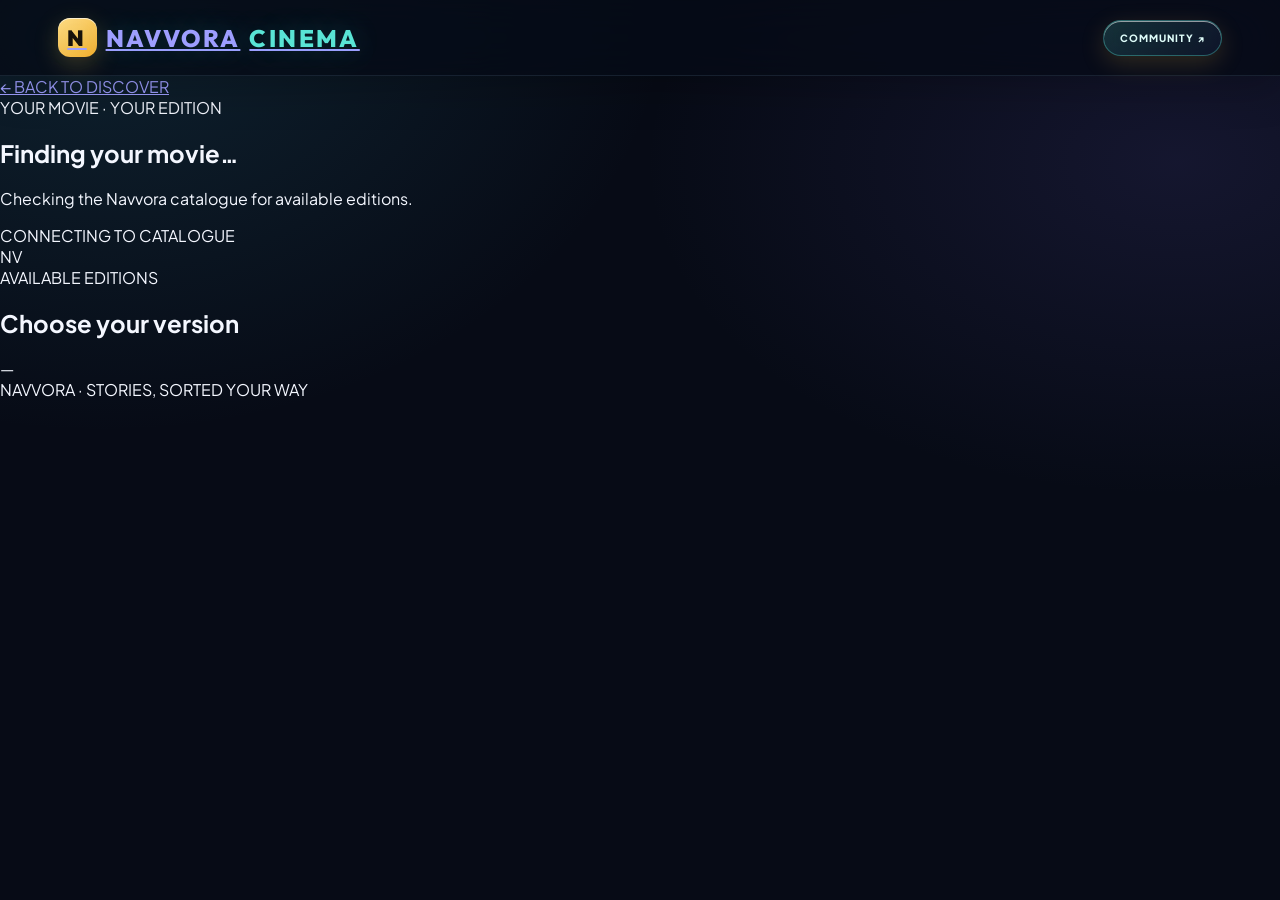
==== files.html @ c253929f "Add dedicated Navvora edition discovery page" ====
<!doctype html>
<html lang="en">
<head>
  <meta charset="utf-8">
  <meta name="viewport" content="width=device-width, initial-scale=1">
  <meta name="theme-color" content="#070b16">
  <meta name="description" content="Find available Navvora movie editions and file details.">
  <title>Find your edition · Navvora</title>
  <link rel="preconnect" href="https://fonts.googleapis.com">
  <link rel="preconnect" href="https://fonts.gstatic.com" crossorigin>
  <link href="https://fonts.googleapis.com/css2?family=Outfit:wght@400;500;600;700;800&family=Plus+Jakarta+Sans:wght@400;500;600;700;800&display=swap" rel="stylesheet">
  <link rel="stylesheet" href="style.css">
</head>
<body class="file-page">
  <header class="file-header">
    <a class="brand" href="index.html">NAVVORA <span>CINEMA</span></a>
    <a class="join" href="https://t.me/navvoratelugu" target="_blank" rel="noopener noreferrer">COMMUNITY ↗</a>
  </header>
  <main class="file-shell">
    <a class="back-link" href="index.html">← BACK TO DISCOVER</a>
    <section class="file-hero">
      <div class="file-hero-copy">
        <span class="file-eyebrow">YOUR MOVIE · YOUR EDITION</span>
        <h1 id="movieTitle">Finding your movie…</h1>
        <p id="fileIntro">Checking the Navvora catalogue for available editions.</p>
        <div class="file-status" id="fileStatus"><span class="file-pulse"></span> CONNECTING TO CATALOGUE</div>
      </div>
      <div class="file-orbit" aria-hidden="true"><span>NV</span><i></i><b></b></div>
    </section>
    <section class="edition-section">
      <div class="edition-heading">
        <div><span class="file-eyebrow">AVAILABLE EDITIONS</span><h2>Choose your version</h2></div>
        <span class="edition-count" id="editionCount">—</span>
      </div>
      <div class="edition-list" id="editionList">
        <div class="edition-skeleton"></div><div class="edition-skeleton"></div>
      </div>
    </section>
    <footer class="file-footer">NAVVORA · STORIES, SORTED YOUR WAY</footer>
  </main>
  <script src="files.js"></script>
</body>
</html>
---- style.css ----
:root {
  color-scheme: dark;
  --bg: #07070b;
  --muted: #aaa9b8;
  --red: #e50914;
  --glass: rgba(255, 255, 255, 0.075);
  --line: rgba(255, 255, 255, 0.15);
  --shine: rgba(255, 255, 255, 0.23);
}

* {
  box-sizing: border-box;
}

html {
  scroll-behavior: smooth;
}

body {
  margin: 0;
  min-height: 100vh;
  background: radial-gradient(ellipse at 8% 8%, #5b142b45, transparent 32%),
              radial-gradient(ellipse at 95% 38%, #243c7540, transparent 30%),
              #07070b;
  color: #fff;
  font-family: 'Plus Jakarta Sans', sans-serif;
  overflow-x: hidden;
}

body:before {
  content: '';
  position: fixed;
  inset: 0;
  pointer-events: none;
  z-index: -1;
  opacity: 0.17;
  background-image: url("data:image/svg+xml,%3Csvg viewBox='0 0 180 180' xmlns='http://www.w3.org/2000/svg'%3E%3Cfilter id='n'%3E%3CfeTurbulence type='fractalNoise' baseFrequency='.8' numOctaves='3' stitchTiles='stitch'/%3E%3C/filter%3E%3Crect width='100%25' height='100%25' filter='url(%23n)' opacity='.15'/%3E%3C/svg%3E");
}

/* Header */
header {
  height: 72px;
  position: sticky;
  top: 0;
  z-index: 30;
  display: flex;
  align-items: center;
  justify-content: space-between;
  padding: 0 clamp(16px, 5vw, 76px);
  background: linear-gradient(180deg, #08080df2, #08080dc9);
  backdrop-filter: blur(28px) saturate(170%);
  -webkit-backdrop-filter: blur(28px) saturate(170%);
  border-bottom: 1px solid #ffffff12;
  box-shadow: 0 8px 35px #0005;
}

.brand {
  font: 800 25px Outfit, sans-serif;
  letter-spacing: 1.7px;
  text-shadow: 0 0 24px #e5091450;
}

.brand span {
  color: #f11b2b;
}

.nav-right {
  display: flex;
  align-items: center;
  gap: 10px;
}

.nav-tag {
  font-size: 10px;
  color: #b9b7c7;
  letter-spacing: 1.5px;
  font-weight: 800;
}

.join {
  color: #fff;
  text-decoration: none;
  font-size: 10px;
  font-weight: 800;
  letter-spacing: 1px;
  border: 1px solid #ffffff30;
  padding: 11px 16px;
  border-radius: 999px;
  background: linear-gradient(135deg, #ffffff20, #ffffff06);
  box-shadow: inset 0 1px #ffffff2b, 0 8px 24px #0005;
  backdrop-filter: blur(18px);
  transition: 0.25s;
}

.join:hover {
  border-color: #ff5360;
  box-shadow: 0 0 22px #e5091440;
}

.shell {
  max-width: 1500px;
  margin: auto;
  padding: 0 clamp(14px, 3.5vw, 52px) 70px;
}

/* Top Search Bar */
.top-search-wrap {
  margin: 18px 0 14px;
}

/* Hero Section */
.hero {
  position: relative;
  overflow: hidden;
  margin: 12px 0 42px;
  border-radius: 28px;
  min-height: 480px;
  background: #15131b;
  isolation: isolate;
  border: 1px solid #ffffff19;
  box-shadow: 0 28px 85px #0009;
}

.hero-backdrop {
  position: absolute;
  inset: -3%;
  background-size: cover;
  background-position: center;
  opacity: 0.55;
  filter: blur(8px) saturate(0.9);
  z-index: -3;
  transform: scale(1.04);
  transition: background-image 0.6s, transform 8s;
}

.hero:before {
  content: '';
  position: absolute;
  inset: 0;
  z-index: -2;
  background: linear-gradient(90deg, #07070bf8 0%, #07070be6 38%, #07070b80 72%, #07070b40 100%),
              linear-gradient(0deg, #07070b 0%, transparent 55%);
}

.hero:after {
  content: '';
  position: absolute;
  inset: 0;
  z-index: -1;
  pointer-events: none;
  background: linear-gradient(115deg, #ffffff12, transparent 27%, transparent 70%, #ffffff08);
  border-radius: inherit;
}

.hero-inner {
  display: flex;
  align-items: center;
  justify-content: space-between;
  gap: 36px;
  padding: clamp(28px, 5vw, 60px);
  position: relative;
  min-height: 480px;
}

.hero-content {
  flex: 1 1 560px;
  max-width: 720px;
  position: relative;
}

.eyebrow {
  display: inline-flex;
  align-items: center;
  gap: 9px;
  font-size: 10px;
  letter-spacing: 3px;
  color: #ff6874;
  font-weight: 800;
}

.eyebrow:before {
  content: '';
  width: 22px;
  height: 2px;
  background: #ed1828;
  box-shadow: 0 0 12px #f11b2b;
}

.hero h1 {
  font: 800 clamp(32px, 4.5vw, 60px) / 1.05 Outfit, sans-serif;
  letter-spacing: -1.2px;
  margin: 14px 0 12px;
  text-shadow: 0 4px 35px #000;
}

.hero-meta-row {
  display: flex;
  align-items: center;
  gap: 10px;
  margin-bottom: 12px;
  font-size: 11px;
  font-weight: 700;
  color: #e3e2ec;
}

.hero-meta-row span {
  padding: 4px 8px;
  border-radius: 6px;
  background: rgba(255, 255, 255, 0.1);
  border: 1px solid rgba(255, 255, 255, 0.15);
}

.hero p {
  color: #d1cfda;
  line-height: 1.7;
  max-width: 540px;
  font-size: 13px;
  text-shadow: 0 2px 10px #000;
  margin: 0 0 20px;
}

.hero-actions {
  display: flex;
  gap: 11px;
  flex-wrap: wrap;
}

.cta {
  display: inline-flex;
  align-items: center;
  justify-content: center;
  text-decoration: none;
  border-radius: 999px;
  padding: 14px 22px;
  font-size: 11px;
  font-weight: 800;
  letter-spacing: 0.2px;
  transition: 0.25s;
}

.cta.primary {
  background: #fff;
  color: #111;
  box-shadow: 0 8px 25px #0007;
}

.cta.primary:hover {
  background: #f5dfe1;
  transform: translateY(-2px);
}

.cta.secondary {
  background: linear-gradient(135deg, #ffffff26, #ffffff09);
  color: white;
  border: 1px solid #ffffff45;
  backdrop-filter: blur(18px);
  box-shadow: inset 0 1px #ffffff30;
}

.cta.secondary:hover {
  background: #ffffff25;
  transform: translateY(-2px);
}

/* Accurate Hero Poster Showcase */
.hero-poster-showcase {
  flex: 0 0 230px;
  max-width: 260px;
  display: flex;
  align-items: center;
  justify-content: center;
}

.hero-poster-card {
  position: relative;
  width: 100%;
  aspect-ratio: 2/3;
  border-radius: 18px;
  overflow: hidden;
  background: #181822;
  border: 1px solid rgba(255, 255, 255, 0.25);
  box-shadow: 0 22px 60px rgba(0, 0, 0, 0.75), 0 0 35px rgba(229, 9, 20, 0.3);
  transition: transform 0.35s cubic-bezier(0.2, 0.8, 0.2, 1);
}

.hero-poster-card:hover {
  transform: scale(1.03);
}

.hero-poster-card img {
  width: 100%;
  height: 100%;
  object-fit: cover;
  display: block;
}

.hero-poster-card .badge {
  position: absolute;
  top: 10px;
  left: 10px;
  z-index: 2;
  padding: 6px 9px;
  border-radius: 8px;
  font-size: 10px;
  font-weight: 800;
  background: #09090de6;
  border: 1px solid #ffffff30;
  backdrop-filter: blur(10px);
}

.hero-poster-card .dub-badge {
  position: absolute;
  top: 10px;
  right: 10px;
  z-index: 2;
  padding: 5px 8px;
  border-radius: 8px;
  font-size: 9px;
  font-weight: 800;
  background: #e50914;
  color: #fff;
  box-shadow: 0 4px 15px rgba(229, 9, 20, 0.6);
}

/* 6 Accurate Poster Thumbnails */
.hero-thumbs {
  display: flex;
  gap: 10px;
  margin-top: 24px;
  flex-wrap: wrap;
  align-items: center;
}

.hero-thumb {
  width: 46px;
  height: 66px;
  border-radius: 8px;
  overflow: hidden;
  border: 2px solid rgba(255, 255, 255, 0.2);
  padding: 0;
  cursor: pointer;
  background: #20202c;
  transition: 0.25s;
  opacity: 0.65;
}

.hero-thumb:hover {
  opacity: 1;
  transform: translateY(-3px);
  border-color: rgba(255, 255, 255, 0.7);
}

.hero-thumb.active {
  opacity: 1;
  transform: scale(1.1) translateY(-4px);
  border-color: #f11b2b;
  box-shadow: 0 0 16px rgba(229, 9, 20, 0.7);
}

.hero-thumb img {
  width: 100%;
  height: 100%;
  object-fit: cover;
  display: block;
}

/* Section & Category Tabs */
.section {
  margin: 0 0 38px;
}

.section-head {
  display: flex;
  align-items: center;
  justify-content: space-between;
  gap: 14px;
  flex-wrap: wrap;
  margin: 0 2px 20px;
}

.section-head h2 {
  font: 700 clamp(20px, 2.3vw, 28px) Outfit, sans-serif;
  letter-spacing: -0.5px;
  margin: 0;
}

.section-head p {
  color: var(--muted);
  font-size: 11px;
  margin: 4px 0 0;
}

.category-tabs {
  display: inline-flex;
  gap: 6px;
  background: rgba(255, 255, 255, 0.07);
  padding: 4px;
  border-radius: 999px;
  border: 1px solid rgba(255, 255, 255, 0.16);
  box-shadow: inset 0 1px 3px rgba(0, 0, 0, 0.4);
}

.cat-btn {
  border: 0;
  background: transparent;
  color: #b2b0c2;
  font: 800 11px Outfit, sans-serif;
  letter-spacing: 1px;
  padding: 9px 18px;
  border-radius: 999px;
  cursor: pointer;
  transition: 0.25s;
}

.cat-btn:hover {
  color: #fff;
}

.cat-btn.active {
  background: linear-gradient(135deg, #e50914, #ff3b4b);
  color: #fff;
  box-shadow: 0 4px 16px rgba(229, 9, 20, 0.5);
}

.count {
  font-size: 9px;
  letter-spacing: 1.5px;
  color: #aaa;
  font-weight: 800;
  border: 1px solid #ffffff20;
  border-radius: 99px;
  padding: 7px 10px;
  background: #ffffff09;
}

/* Grid & Movie Card */
.grid {
  display: grid;
  grid-template-columns: repeat(2, minmax(0, 1fr));
  gap: 22px 13px;
}

.movie {
  min-width: 0;
  color: inherit;
  text-decoration: none;
  display: block;
  animation: rise 0.5s both;
  perspective: 900px;
}

.poster {
  position: relative;
  overflow: hidden;
  aspect-ratio: 2/3;
  border-radius: 15px;
  background: linear-gradient(145deg, #292936, #101015);
  border: 1px solid #ffffff20;
  box-shadow: 0 13px 32px #0008;
  transition: transform 0.35s cubic-bezier(0.2, 0.8, 0.2, 1), border-color 0.3s, box-shadow 0.3s;
}

.poster:before {
  content: '';
  position: absolute;
  inset: 0;
  z-index: 1;
  pointer-events: none;
  background: linear-gradient(130deg, #ffffff22, transparent 23%, transparent 70%, #ffffff0b);
  opacity: 0.65;
}

.movie:hover .poster {
  transform: translateY(-7px) scale(1.025);
  border-color: #ff5965a8;
  box-shadow: 0 22px 42px #000b, 0 0 28px #e509142b;
}

.poster img {
  width: 100%;
  height: 100%;
  object-fit: cover;
  display: block;
  transition: transform 0.6s;
}

.movie:hover .poster img {
  transform: scale(1.06);
}

.poster .fallback {
  height: 100%;
  display: grid;
  place-items: center;
  text-align: center;
  padding: 12px;
  color: #ddd;
  font: 700 16px Outfit, sans-serif;
}

.poster:after {
  content: '';
  position: absolute;
  inset: 58% 0 0;
  background: linear-gradient(transparent, #0009);
  pointer-events: none;
}

.rating, .dub {
  position: absolute;
  top: 9px;
  z-index: 3;
  padding: 6px 8px;
  border-radius: 8px;
  font-size: 9px;
  font-weight: 800;
  background: #09090dd9;
  border: 1px solid #ffffff30;
  backdrop-filter: blur(14px);
}

.rating {
  left: 9px;
}

.dub {
  right: 9px;
  background: #e50914;
  border: 0;
  box-shadow: 0 4px 15px #e5091450;
}

.movie h3 {
  font: 700 13px / 1.35 Outfit, sans-serif;
  margin: 10px 2px 4px;
  white-space: nowrap;
  overflow: hidden;
  text-overflow: ellipsis;
}

.meta {
  color: var(--muted);
  font-size: 10px;
  margin: 0 2px;
}

/* Load More Button */
.load-wrap {
  display: flex;
  justify-content: center;
  padding: 30px 0 10px;
}

.load-btn {
  min-width: 190px;
  display: inline-flex;
  align-items: center;
  justify-content: center;
  gap: 10px;
  padding: 14px 23px;
  border: 1px solid #ffffff32;
  border-radius: 999px;
  background: linear-gradient(135deg, #ffffff20, #ffffff08);
  color: #fff;
  font: 800 11px 'Plus Jakarta Sans', sans-serif;
  letter-spacing: 0.7px;
  cursor: pointer;
  backdrop-filter: blur(20px) saturate(160%);
  box-shadow: inset 0 1px #ffffff30, 0 12px 32px #0006;
  transition: 0.25s;
}

.load-btn:hover {
  transform: translateY(-2px);
  border-color: #ff5c68;
  box-shadow: 0 0 25px #e5091435, inset 0 1px #ffffff40;
}

.load-btn:disabled {
  opacity: 0.5;
  cursor: wait;
  transform: none;
}

.load-btn .arrow {
  font-size: 16px;
}

/* Search Box & Results */
.search-section {
  padding: 32px 0 0;
  border-top: 1px solid #ffffff18;
  margin-top: 28px;
}

.search-box {
  display: flex;
  align-items: center;
  gap: 12px;
  padding: 13px 17px;
  border: 1px solid #ffffff26;
  border-radius: 17px;
  background: linear-gradient(135deg, #ffffff17, #ffffff06);
  backdrop-filter: blur(24px) saturate(170%);
  -webkit-backdrop-filter: blur(24px) saturate(170%);
  box-shadow: inset 0 1px #ffffff20, 0 14px 35px #0006;
  transition: 0.25s;
}

.search-box:focus-within {
  border-color: #f14a59a8;
  box-shadow: 0 0 0 3px #e509141c, 0 15px 38px #0007;
}

.search-icon {
  font-size: 22px;
  color: #d1cfda;
}

.search-box input {
  width: 100%;
  border: 0;
  outline: 0;
  background: transparent;
  color: white;
  padding: 7px;
  font: 600 14px 'Plus Jakarta Sans', sans-serif;
}

.search-box input::placeholder {
  color: #858492;
}

.search-results {
  display: none;
  margin-top: 25px;
}

.search-results.show {
  display: block;
}

.search-results .grid {
  margin-top: 15px;
}

.search-state {
  font-size: 10px;
  color: #aaa;
  white-space: nowrap;
}

.empty {
  grid-column: 1 / -1;
  color: var(--muted);
  padding: 48px 10px;
  text-align: center;
  border: 1px dashed #ffffff1d;
  border-radius: 16px;
  background: #ffffff05;
  font-size: 12px;
}

.foot {
  text-align: center;
  color: #777684;
  font-size: 9px;
  letter-spacing: 1.2px;
  padding: 55px 10px 10px;
}

.foot b {
  color: #eee;
}

.spinner {
  width: 13px;
  height: 13px;
  border: 2px solid #ffffff45;
  border-top-color: white;
  border-radius: 50%;
  animation: spin 0.7s linear infinite;
}

@keyframes spin {
  to { transform: rotate(360deg); }
}

@keyframes rise {
  from { opacity: 0; transform: translateY(14px); }
  to { opacity: 1; transform: translateY(0); }
}

/* Responsive Breakpoints */
@media (min-width: 620px) {
  .grid {
    grid-template-columns: repeat(4, minmax(0, 1fr));
    gap: 26px 18px;
  }
}

@media (min-width: 1050px) {
  .grid {
    grid-template-columns: repeat(7, minmax(0, 1fr));
    gap: 28px 19px;
  }
}

@media (max-width: 850px) {
  .hero-inner {
    flex-direction: column-reverse;
    align-items: flex-start;
    padding: 32px 22px;
    gap: 20px;
  }
  .hero-poster-showcase {
    flex: 0 0 auto;
    width: 150px;
  }
  .hero-poster-card {
    border-radius: 14px;
  }
  .hero {
    min-height: auto;
  }
}

@media (max-width: 600px) {
  header {
    height: 62px;
    padding: 0 14px;
  }
  .brand {
    font-size: 20px;
  }
  .nav-tag {
    display: none;
  }
  .shell {
    padding: 0 13px 45px;
  }
  .hero h1 {
    font-size: 32px;
  }
  .hero p {
    font-size: 12px;
  }
  .section-head {
    flex-direction: column;
    align-items: flex-start;
    gap: 12px;
  }
  .category-tabs {
    width: 100%;
    justify-content: center;
  }
  .cat-btn {
    flex: 1;
    text-align: center;
    padding: 9px 12px;
  }
  .grid {
    gap: 19px 11px;
  }
  .movie h3 {
    font-size: 12px;
  }
  .poster {
    border-radius: 12px;
  }
  .rating, .dub {
    font-size: 8px;
    padding: 5px 6px;
  }
  .search-section {
    padding-top: 26px;
  }
  .search-box {
    padding: 11px 13px;
  }
}

@media (prefers-reduced-motion: reduce) {
  *, *:before, *:after {
    animation: none !important;
    transition: none !important;
    scroll-behavior: auto !important;
  }
}


/* Four-language category tab refinements */
/* Four-language category tabs */
.category-tabs {
  display: inline-flex;
  gap: 5px;
  background: rgba(255, 255, 255, 0.07);
  padding: 4px;
  border-radius: 999px;
  border: 1px solid rgba(255, 255, 255, 0.16);
  box-shadow: inset 0 1px 3px rgba(0, 0, 0, 0.4);
  max-width: 100%;
}

.cat-btn {
  border: 0;
  background: transparent;
  color: #b2b0c2;
  font: 800 10px Outfit, sans-serif;
  letter-spacing: .65px;
  padding: 9px 13px;
  border-radius: 999px;
  cursor: pointer;
  white-space: nowrap;
  transition: .25s;
}

.cat-btn:hover { color: #fff; }
.cat-btn.active {
  background: linear-gradient(135deg, #e50914, #ff3b4b);
  color: #fff;
  box-shadow: 0 4px 16px rgba(229, 9, 20, .5);
}

@media (max-width: 600px) {
  .category-tabs {
    width: 100%;
    display: grid;
    grid-template-columns: repeat(4, minmax(0, 1fr));
    gap: 3px;
  }
  .cat-btn {
    min-width: 0;
    padding: 9px 3px;
    font-size: 9px;
    letter-spacing: 0;
  }
}


/* Six language tabs */
@media (max-width: 600px) {
  .category-tabs {
    grid-template-columns: repeat(3, minmax(0, 1fr));
    row-gap: 4px;
  }
  .cat-btn {
    font-size: 9px;
    padding: 9px 2px;
  }
}


/* NAVVORA premium discovery experience */
.discovery-bar {
  display:flex; align-items:center; justify-content:space-between; gap:18px;
  margin: 4px 0 28px; padding:18px 21px; border:1px solid #ffffff1c;
  border-radius:20px; background:linear-gradient(115deg,#ffffff12,#ffffff04 55%,#e5091410);
  box-shadow:inset 0 1px #ffffff17,0 16px 40px #0004; backdrop-filter:blur(22px) saturate(150%);
}
.discovery-copy {display:grid;gap:4px}
.discovery-kicker,.modal-kicker {font-size:9px;letter-spacing:2px;color:#ff6975;font-weight:800}
.discovery-copy strong {font:600 16px Outfit,sans-serif}
.discovery-actions {display:flex;gap:9px;flex-wrap:wrap}
.quick-action,.text-action {
  border:1px solid #ffffff28;color:#fff;background:#ffffff0c;border-radius:999px;
  padding:10px 15px;font:700 10px 'Plus Jakarta Sans',sans-serif;cursor:pointer;
  transition:.25s;backdrop-filter:blur(14px)
}
.quick-action:hover,.text-action:hover {border-color:#ff5b68;background:#e5091422;transform:translateY(-2px)}
.quick-action b {color:#ff7a84;margin-left:4px}
.watchlist-section {margin:0 0 38px;padding:20px;border:1px solid #ffffff1c;border-radius:20px;background:#ffffff08}
.watchlist-section[hidden] {display:none}
.text-action {padding:8px 12px}
.movie-shell {min-width:0;position:relative}
.movie-shell .movie {height:100%}
.poster-hint {
  position:absolute;left:9px;right:9px;bottom:10px;z-index:4;text-align:center;
  padding:8px 5px;border-radius:8px;background:#08080dd9;border:1px solid #ffffff35;
  color:#fff;font-size:8px;letter-spacing:1px;font-weight:800;opacity:0;transform:translateY(6px);transition:.25s
}
.movie-shell:hover .poster-hint,.movie-shell:focus-within .poster-hint {opacity:1;transform:translateY(0)}
.save-movie {
  width:100%;margin-top:8px;padding:8px 5px;border:1px solid #ffffff20;border-radius:9px;
  background:#ffffff08;color:#bdbbc8;font:800 8px 'Plus Jakarta Sans',sans-serif;
  letter-spacing:.6px;cursor:pointer;transition:.2s
}
.save-movie:hover,.save-movie.saved {color:#fff;border-color:#ff5865;background:#e5091420}
.modal-backdrop {
  position:fixed;inset:0;z-index:100;display:grid;place-items:center;padding:20px;
  background:#030307d9;backdrop-filter:blur(18px);opacity:0;visibility:hidden;transition:opacity .25s,visibility .25s
}
.modal-backdrop.open {opacity:1;visibility:visible}
.movie-modal {
  width:min(780px,100%);max-height:min(90vh,850px);overflow:auto;position:relative;
  border:1px solid #ffffff28;border-radius:24px;background:linear-gradient(145deg,#191820,#0b0b10);
  box-shadow:0 35px 100px #000c;transform:translateY(16px) scale(.985);transition:transform .3s
}
.modal-backdrop.open .movie-modal {transform:translateY(0) scale(1)}
.modal-close {
  position:absolute;top:13px;right:13px;z-index:5;width:38px;height:38px;border-radius:50%;
  border:1px solid #ffffff45;background:#08080dcc;color:white;font-size:25px;cursor:pointer
}
.modal-art {height:230px;background-size:cover;background-position:center;position:relative}
.modal-art:after {content:"";position:absolute;inset:0;background:linear-gradient(0deg,#111117,transparent 85%),linear-gradient(90deg,#11111770,transparent)}
.modal-content {padding:0 28px 28px;position:relative;margin-top:-18px}
.modal-content h2 {font:800 clamp(25px,4vw,38px)/1.1 Outfit,sans-serif;margin:8px 0}
.modal-meta {font-size:11px;color:#d5d2df;margin:10px 0 16px}
.modal-content p {font-size:13px;line-height:1.75;color:#c7c4d0}
.modal-extra {display:flex;gap:7px;flex-wrap:wrap;margin-top:16px}
.modal-extra span {padding:6px 10px;border-radius:99px;background:#ffffff10;border:1px solid #ffffff1d;font-size:10px;color:#eee}
.modal-cast {font-size:10px!important;color:#aaa6b6!important;letter-spacing:.3px}
.modal-actions {display:flex;gap:10px;flex-wrap:wrap;margin-top:18px}
.modal-actions .cta {border:0;cursor:pointer}
.modal-actions .cta.secondary {border:1px solid #ffffff35}
.modal-actions .saved {background:#e5091425;border-color:#ff6571}
body.modal-open {overflow:hidden}
@media(max-width:600px) {
  .discovery-bar {align-items:flex-start;flex-direction:column;padding:16px;margin-bottom:22px}
  .discovery-actions {width:100%}
  .quick-action {flex:1;justify-content:center;padding:10px 8px}
  .watchlist-section {padding:14px}
  .modal-backdrop {padding:10px}
  .movie-modal {border-radius:18px;max-height:94vh}
  .modal-art {height:170px}
  .modal-content {padding:0 18px 20px}
  .modal-actions .cta {flex:1;padding:12px 14px;font-size:10px}
  .save-movie {font-size:7px}
}
@media(prefers-reduced-motion:reduce) {
  .modal-backdrop,.movie-modal,.poster-hint,.quick-action {transition:none}
}

.details-trigger {
  position:absolute;right:10px;top:34%;z-index:6;width:34px;height:34px;border-radius:50%;
  border:1px solid #ffffff70;background:#09090de8;color:#fff;font-size:17px;cursor:pointer;
  box-shadow:0 5px 18px #0009;backdrop-filter:blur(12px);transition:.2s
}
.details-trigger:hover {background:#e50914;transform:scale(1.08);border-color:#ff7c85}
.details-trigger:focus-visible,.save-movie:focus-visible,.quick-action:focus-visible,.modal-close:focus-visible {
  outline:2px solid #ff7580;outline-offset:3px
}
@media(max-width:600px) {.details-trigger {width:30px;height:30px;right:8px;font-size:15px}}


/* =========================================================
   NAVVORA — Movie Loverz inspired black & gold experience
   Keeps the existing TMDB, search, watchlist and bot flows.
   ========================================================= */
:root {
  --bg: #09090d;
  --panel: #17171f;
  --panel-2: #1c1b24;
  --muted: #a6a3b1;
  --gold: #f8bb3d;
  --gold-2: #ffd36b;
  --gold-line: rgba(248,187,61,.42);
  --glass: rgba(24,23,32,.78);
  --line: rgba(255,255,255,.105);
  --shine: rgba(255,255,255,.14);
  --red: #f8bb3d;
}
html { background: var(--bg); scroll-padding-top: 90px; }
body {
  background:
    radial-gradient(ellipse at 14% 7%, rgba(248,187,61,.105), transparent 31%),
    radial-gradient(ellipse at 90% 28%, rgba(94,69,150,.13), transparent 30%),
    #09090d;
  color: #f7f5f0;
  font-family: 'Plus Jakarta Sans', sans-serif;
}
body:before { opacity: .09; }
header {
  height: 76px;
  padding: 0 clamp(16px,4.5vw,68px);
  background: rgba(9,9,13,.84);
  border-bottom: 1px solid rgba(255,255,255,.09);
  box-shadow: 0 12px 35px rgba(0,0,0,.35);
  backdrop-filter: blur(30px) saturate(165%);
  -webkit-backdrop-filter: blur(30px) saturate(165%);
}
.brand {
  display: inline-flex;
  align-items: center;
  gap: 9px;
  font: 800 24px Outfit,sans-serif;
  letter-spacing: -.7px;
  text-shadow: 0 0 26px rgba(248,187,61,.18);
}
.brand:before {
  content: 'N';
  width: 39px; height: 39px;
  display: grid; place-items: center;
  border-radius: 12px;
  color: #17120a;
  background: linear-gradient(145deg,#ffdc83,#f4ae2b);
  box-shadow: 0 7px 25px rgba(248,187,61,.24), inset 0 1px rgba(255,255,255,.65);
  font: 900 22px Outfit,sans-serif;
}
.brand span { color: var(--gold); }
.nav-tag { color: #b5b1bd; letter-spacing: 1.2px; }
.join {
  color: #17120a;
  background: linear-gradient(135deg,#ffda7d,#f4b333);
  border: 1px solid rgba(255,220,140,.65);
  box-shadow: 0 7px 25px rgba(248,187,61,.17), inset 0 1px rgba(255,255,255,.55);
}
.join:hover { color:#17120a; border-color:#ffe4a0; box-shadow:0 0 28px rgba(248,187,61,.28); }
.shell { max-width: 1440px; padding: 0 clamp(15px,4vw,58px) 72px; }
.top-search-wrap { margin: 18px 0 22px; }
.search-box {
  min-height: 66px;
  gap: 14px;
  padding: 13px 22px;
  border-radius: 999px;
  border: 1px solid rgba(255,255,255,.11);
  background: rgba(23,22,31,.86);
  box-shadow: inset 0 1px rgba(255,255,255,.06), 0 14px 40px rgba(0,0,0,.24);
  backdrop-filter: blur(25px) saturate(150%);
}
.search-box:focus-within {
  border-color: var(--gold-line);
  box-shadow: 0 0 0 4px rgba(248,187,61,.08), 0 14px 40px rgba(0,0,0,.3);
}
.search-icon { color: #bdb9c6; font-size: 26px; }
.search-box input { font-size: 16px; font-weight: 500; }
.search-box input::placeholder { color: #888592; }
.hero {
  margin: 18px 0 34px;
  min-height: 410px;
  border-radius: 30px;
  border: 1px solid rgba(248,187,61,.17);
  background: #121117;
  box-shadow: 0 28px 90px rgba(0,0,0,.52), 0 0 50px rgba(248,187,61,.045);
}
.hero:before {
  background:
    linear-gradient(90deg,rgba(9,9,13,.98) 0%,rgba(9,9,13,.86) 42%,rgba(9,9,13,.35) 100%),
    linear-gradient(0deg,#09090d 0%,transparent 58%);
}
.hero:after {
  background: linear-gradient(115deg,rgba(255,255,255,.09),transparent 25%,transparent 72%,rgba(248,187,61,.08));
}
.hero-inner { min-height:410px; padding: clamp(28px,4.5vw,58px); }
.eyebrow { color: var(--gold); letter-spacing: 2.3px; }
.eyebrow:before { background: var(--gold); box-shadow: 0 0 14px rgba(248,187,61,.65); }
.hero h1 { font-size: clamp(34px,4.4vw,58px); letter-spacing:-1.8px; }
.hero-meta-row { gap: 9px; flex-wrap: wrap; }
.hero-meta-row span {
  padding: 7px 12px;
  border-radius: 999px;
  background: rgba(25,24,33,.76);
  border: 1px solid rgba(255,255,255,.12);
}
.hero p { color:#bdb9c6; font-size:14px; max-width:590px; }
.cta { padding: 15px 23px; font-size:12px; }
.cta.primary {
  color:#17120a;
  background: linear-gradient(135deg,#ffda7d,#f4b333);
  box-shadow: 0 10px 30px rgba(248,187,61,.19), inset 0 1px rgba(255,255,255,.55);
}
.cta.primary:hover { color:#17120a; background:linear-gradient(135deg,#ffe49a,#ffc34d); }
.cta.secondary {
  color:#f7f5f0;
  background:rgba(24,23,32,.78);
  border:1px solid rgba(255,255,255,.13);
}
.hero-poster-card {
  border-radius: 19px;
  border-color: rgba(255,255,255,.18);
  box-shadow: 0 24px 65px rgba(0,0,0,.68), 0 0 35px rgba(248,187,61,.13);
}
.hero-poster-card .badge { color:#17120a; background:linear-gradient(135deg,#ffda7d,#f4b333); border:0; }
.hero-thumb.active { border-color:var(--gold); box-shadow:0 0 17px rgba(248,187,61,.4); }
.discovery-bar {
  border:1px solid rgba(248,187,61,.18);
  border-radius:22px;
  background:linear-gradient(115deg,rgba(248,187,61,.10),rgba(255,255,255,.035) 55%,rgba(110,83,166,.08));
  box-shadow:inset 0 1px rgba(255,255,255,.09),0 18px 45px rgba(0,0,0,.24);
}
.discovery-kicker,.modal-kicker { color:var(--gold); }
.quick-action,.text-action {
  border-color:rgba(255,255,255,.13);
  background:rgba(24,23,32,.78);
}
.quick-action:hover,.text-action:hover {
  color:#17120a; border-color:var(--gold-line);
  background:linear-gradient(135deg,#ffda7d,#f4b333);
}
.quick-action b { color:var(--gold); }
.section { margin-bottom:44px; }
.section-head { margin-bottom:20px; }
.section-head h2 { font-size:clamp(23px,2.5vw,31px); letter-spacing:-.8px; }
.section-head p { color:#9693a1; font-size:12px; }
.category-tabs {
  display:flex; flex-wrap:wrap; gap:7px;
  padding:0; border:0; border-radius:0; background:transparent; box-shadow:none;
}
.cat-btn {
  flex:0 0 auto;
  padding:10px 17px;
  border:1px solid rgba(255,255,255,.12);
  border-radius:999px;
  color:#aaa6b4;
  background:rgba(24,23,32,.82);
  font:600 11px 'Plus Jakarta Sans',sans-serif;
  letter-spacing:.2px;
}
.cat-btn:hover { color:#fff; border-color:rgba(248,187,61,.35); }
.cat-btn.active {
  color:#17120a;
  background:linear-gradient(135deg,#ffda7d,#f4b333);
  border-color:rgba(255,220,140,.7);
  box-shadow:0 7px 22px rgba(248,187,61,.18);
}
.count {
  color:#b4b0bd; border-color:rgba(255,255,255,.12);
  background:rgba(255,255,255,.045); font-size:10px;
}
.grid { gap:24px 17px; }
.movie-shell { border-radius:17px; }
.poster {
  border-radius:17px;
  border:1px solid rgba(255,255,255,.12);
  background:#17161e;
  box-shadow:0 15px 36px rgba(0,0,0,.38);
}
.movie:hover .poster {
  border-color:rgba(248,187,61,.55);
  box-shadow:0 22px 45px rgba(0,0,0,.56),0 0 28px rgba(248,187,61,.10);
}
.rating {
  color:#17120a; background:linear-gradient(135deg,#ffda7d,#f4b333);
  border:0; border-radius:999px; font-size:10px;
}
.movie h3 { font-size:14px; margin-top:11px; }
.meta { color:#9693a1; font-size:10px; }
.poster-hint {
  color:#17120a; background:linear-gradient(135deg,#ffda7d,#f4b333);
  border:0; border-radius:999px;
}
.details-trigger {
  color:#17120a; background:rgba(255,211,107,.94);
  border:1px solid rgba(255,255,255,.5);
}
.details-trigger:hover { color:#17120a; background:#ffe29a; border-color:#ffe29a; }
.save-movie {
  color:#bdb9c6; border-color:rgba(255,255,255,.12);
  background:rgba(24,23,32,.75); border-radius:999px;
}
.save-movie:hover,.save-movie.saved {
  color:#17120a; border-color:var(--gold-line);
  background:linear-gradient(135deg,#ffda7d,#f4b333);
}
.load-btn {
  color:#17120a; border:1px solid rgba(255,220,140,.65);
  background:linear-gradient(135deg,#ffda7d,#f4b333);
  box-shadow:0 10px 28px rgba(248,187,61,.14),inset 0 1px rgba(255,255,255,.55);
}
.load-btn:hover { color:#17120a; border-color:#ffe29a; box-shadow:0 0 28px rgba(248,187,61,.2); }
.load-btn:disabled { color:#8e8995; background:#24222b; border-color:#393641; }
.search-section { border-top-color:rgba(255,255,255,.10); }
.empty { border-color:rgba(248,187,61,.2); background:rgba(255,255,255,.025); }
.foot { color:#777482; }
.foot b { color:var(--gold); }
.watchlist-section {
  border-color:rgba(248,187,61,.18);
  background:rgba(255,255,255,.035);
}
.movie-modal {
  border-color:rgba(248,187,61,.24);
  background:linear-gradient(145deg,#1b1a22,#0b0b10);
}
.modal-art:after { background:linear-gradient(0deg,#111117,transparent 85%),linear-gradient(90deg,#11111770,transparent); }
.modal-extra span { border-color:rgba(248,187,61,.18); }
.modal-actions .cta.primary { color:#17120a; }
.modal-actions .saved { color:#17120a; background:linear-gradient(135deg,#ffda7d,#f4b333); border-color:var(--gold-line); }
.modal-close { border-color:rgba(255,255,255,.22); }
:focus-visible { outline:2px solid var(--gold); outline-offset:3px; }
::selection { color:#17120a; background:#f8bb3d; }

/* Responsive polish */
@media (min-width:620px) {
  .grid { grid-template-columns:repeat(4,minmax(0,1fr)); }
}
@media (min-width:1050px) {
  .grid { grid-template-columns:repeat(6,minmax(0,1fr)); gap:28px 20px; }
}
@media (max-width:850px) {
  .hero-inner { flex-direction:column-reverse; align-items:center; text-align:center; }
  .hero-content { max-width:760px; flex-basis:auto; width:100%; }
  .hero-poster-showcase { width:150px; max-width:150px; }
  .hero-meta-row,.hero-actions,.hero-thumbs { justify-content:center; }
  .hero p { margin-left:auto; margin-right:auto; }
}
@media (max-width:600px) {
  header { height:66px; padding:0 14px; }
  .brand { font-size:19px; gap:7px; }
  .brand:before { width:36px; height:36px; border-radius:11px; font-size:20px; }
  .join { padding:10px 12px; font-size:9px; }
  .shell { padding:0 14px 48px; }
  .top-search-wrap { margin:14px 0 17px; }
  .search-box { min-height:59px; padding:10px 16px; }
  .search-box input { font-size:14px; }
  .hero { margin:12px 0 25px; border-radius:23px; }
  .hero-inner { padding:24px 17px 25px; gap:17px; }
  .hero h1 { font-size:31px; letter-spacing:-1px; }
  .hero p { font-size:13px; line-height:1.75; }
  .hero-poster-showcase { width:126px; max-width:126px; }
  .hero-thumb { width:39px; height:56px; }
  .cta { padding:13px 17px; font-size:11px; }
  .discovery-bar { padding:15px; border-radius:18px; }
  .discovery-copy strong { font-size:15px; }
  .section-head { gap:13px; }
  .category-tabs {
    display:flex; flex-wrap:nowrap; width:100%;
    overflow-x:auto; overflow-y:hidden; padding:2px 1px 9px;
    scrollbar-width:none; -webkit-overflow-scrolling:touch;
  }
  .category-tabs::-webkit-scrollbar { display:none; }
  .cat-btn { padding:10px 14px; font-size:10px; }
  .grid { grid-template-columns:repeat(2,minmax(0,1fr)); gap:20px 12px; }
  .poster { border-radius:14px; }
  .movie h3 { font-size:12px; }
  .details-trigger { width:29px; height:29px; right:7px; font-size:14px; }
  .save-movie { padding:8px 4px; font-size:7px; }
  .modal-backdrop { padding:10px; }
  .movie-modal { border-radius:19px; max-height:94vh; }
  .modal-art { height:165px; }
  .modal-content { padding:0 17px 20px; }
}
@media (prefers-reduced-motion:reduce) {
  *,*:before,*:after { animation:none!important; transition:none!important; scroll-behavior:auto!important; }
}

/* Telegram file catalogue inside the movie details dialog */
.modal-files-section { margin:24px 0 22px; }
.modal-files-heading { display:flex; align-items:center; justify-content:space-between; gap:12px; margin-bottom:13px; }
.modal-files-heading h3 { margin:0; font:800 21px Outfit,sans-serif; letter-spacing:-.5px; }
.modal-files-heading span { color:#aaa6b4; font-size:10px; font-weight:800; letter-spacing:1px; white-space:nowrap; }
.modal-files-list { display:grid; gap:12px; }
.tg-file-card {
  min-width:0; padding:17px; border-radius:19px;
  border:1px solid rgba(255,255,255,.11);
  background:linear-gradient(145deg,rgba(29,28,37,.96),rgba(19,18,26,.94));
  box-shadow:inset 0 1px rgba(255,255,255,.045),0 12px 28px rgba(0,0,0,.2);
  transition:border-color .22s,transform .22s,box-shadow .22s;
}
.tg-file-card:hover { border-color:rgba(248,187,61,.38); transform:translateY(-2px); box-shadow:0 16px 35px rgba(0,0,0,.32),0 0 24px rgba(248,187,61,.055); }
.tg-file-main h3 { margin:0; color:#f4f1e9; font:600 15px/1.55 'Plus Jakarta Sans',sans-serif; overflow-wrap:anywhere; }
.tg-file-index { margin:5px 0 0; color:#8f8b99; font-size:11px; overflow-wrap:anywhere; }
.tg-file-tags { display:flex; flex-wrap:wrap; gap:7px; margin-top:11px; }
.tg-file-tags span { padding:6px 10px; border-radius:9px; color:#b9b5c1; background:#24222c; font-size:10px; font-weight:800; }
.tg-file-tags span:first-child { color:#f8bd48; background:rgba(248,187,61,.14); }
.tg-file-bottom { display:flex; align-items:center; justify-content:space-between; gap:12px; margin-top:14px; }
.tg-file-size { flex:0 0 auto; color:#aaa6b4; font-size:13px; font-weight:600; }
.tg-file-button {
  min-height:48px; flex:1; display:inline-flex; align-items:center; justify-content:center;
  padding:11px 16px; border-radius:999px; text-align:center; text-decoration:none;
  color:#17120a; background:linear-gradient(135deg,#ffda7d,#f4b333);
  border:1px solid rgba(255,220,140,.65); font-size:13px; font-weight:800;
  box-shadow:0 8px 24px rgba(248,187,61,.15),inset 0 1px rgba(255,255,255,.5);
  transition:transform .2s,box-shadow .2s;
}
.tg-file-button:hover { color:#17120a; transform:translateY(-1px); box-shadow:0 12px 28px rgba(248,187,61,.24); }
.files-loading,.files-empty { padding:18px; border-radius:15px; border:1px dashed rgba(248,187,61,.25); background:rgba(255,255,255,.025); color:#aaa6b4; font-size:13px; line-height:1.7; }
.files-loading { display:flex; align-items:center; gap:10px; }
.tg-file-unavailable { color:#aaa6b4; font-size:12px; }
@media(max-width:600px) {
  .modal-files-section { margin:21px 0; }
  .modal-files-heading h3 { font-size:19px; }
  .tg-file-card { padding:14px; border-radius:16px; }
  .tg-file-main h3 { font-size:13px; }
  .tg-file-bottom { align-items:stretch; flex-direction:column; gap:10px; }
  .tg-file-size { font-size:12px; }
  .tg-file-button { min-height:47px; width:100%; font-size:12px; }
}


/* NAVVORA ORIGINAL DESIGN SYSTEM — cinematic midnight / aurora */
:root {
  --bg:#070b16; --muted:#9aa8bd; --red:#54dfd0;
  --glass:rgba(18,29,49,.72); --line:rgba(157,190,220,.16);
  --shine:rgba(255,255,255,.22); --navvora-cyan:#59e4d5;
  --navvora-blue:#6e8cff; --navvora-violet:#a18cff;
}
body {
  background:
    radial-gradient(ellipse at 8% 0%,rgba(43,120,142,.22),transparent 34%),
    radial-gradient(ellipse at 92% 18%,rgba(83,73,160,.18),transparent 32%),
    #070b16;
  color:#f4f7ff;
}
body:before { opacity:.09; }
header {
  background:rgba(7,11,22,.84); border-bottom:1px solid rgba(151,190,220,.12);
  box-shadow:0 12px 42px rgba(0,0,0,.22);
}
.brand { letter-spacing:2.4px; text-shadow:0 0 28px rgba(89,228,213,.24); }
.brand span { color:var(--navvora-cyan); }
.nav-tag { color:#9eacc2; }
.join {
  border-color:rgba(89,228,213,.34); color:#dffdfa;
  background:linear-gradient(135deg,rgba(89,228,213,.18),rgba(110,140,255,.08));
}
.join:hover { border-color:var(--navvora-cyan); box-shadow:0 0 24px rgba(89,228,213,.18); }
.hero {
  border:1px solid rgba(142,184,210,.18); border-radius:30px;
  background:#0d1728; box-shadow:0 30px 90px rgba(0,0,0,.38);
}
.hero-backdrop { opacity:.43; filter:blur(2px) saturate(1.08); }
.hero:before {
  background:linear-gradient(90deg,#07101ff5 0%,#07101fdc 38%,#07101f68 76%,#07101f22 100%),
             linear-gradient(0deg,#070b16 0%,transparent 58%);
}
.eyebrow { color:var(--navvora-cyan); }
.eyebrow:before { background:var(--navvora-cyan); box-shadow:0 0 15px rgba(89,228,213,.7); }
.hero h1 { letter-spacing:-1.8px; }
.hero-meta-row span { border-radius:999px; background:rgba(11,24,42,.68); border-color:rgba(160,204,220,.22); }
.cta.primary {
  color:#07131b; background:linear-gradient(115deg,#7af2e2,#55cfc8);
  box-shadow:0 10px 30px rgba(57,204,195,.18);
}
.cta.primary:hover { background:#a1fff2; }
.cta.secondary { border-color:rgba(165,198,220,.24); background:rgba(255,255,255,.07); }
.hero-poster-card { border-radius:20px; border-color:rgba(142,220,219,.32); box-shadow:0 26px 70px rgba(0,0,0,.55),0 0 34px rgba(89,228,213,.12); }
.hero-thumb.active { border-color:var(--navvora-cyan); box-shadow:0 0 18px rgba(89,228,213,.36); }
.discovery-bar,.watchlist-section,.search-box {
  border-color:rgba(151,190,220,.16);
  background:linear-gradient(135deg,rgba(22,37,61,.82),rgba(11,20,36,.72));
  box-shadow:inset 0 1px rgba(255,255,255,.06),0 18px 42px rgba(0,0,0,.18);
}
.discovery-kicker { color:var(--navvora-cyan); }
.quick-action { border-color:rgba(151,190,220,.18); background:rgba(255,255,255,.045); }
.quick-action:hover,.text-action:hover { border-color:var(--navvora-cyan); color:#dffffa; }
.section-head h2 { letter-spacing:-.8px; }
.category-tabs {
  background:rgba(16,27,46,.82); border-color:rgba(151,190,220,.16);
  border-radius:14px; padding:5px;
}
.cat-btn { border-radius:10px; color:#a8b5c8; letter-spacing:.6px; }
.cat-btn.active {
  color:#07131b; background:linear-gradient(120deg,#7af2e2,#56cfc8);
  box-shadow:0 6px 18px rgba(89,228,213,.18);
}
.count { border-color:rgba(151,190,220,.16); background:rgba(255,255,255,.04); }
.poster {
  border-radius:17px; border-color:rgba(151,190,220,.15);
  box-shadow:0 14px 34px rgba(0,0,0,.28);
}
.movie:hover .poster {
  border-color:rgba(89,228,213,.72);
  box-shadow:0 22px 42px rgba(0,0,0,.4),0 0 28px rgba(89,228,213,.14);
}
.rating { border-radius:999px; background:rgba(7,13,25,.82); border-color:rgba(255,255,255,.2); }
.dub { background:linear-gradient(120deg,#647dff,#9c7bff); }
.movie h3 { font-size:14px; }
.load-btn {
  border-color:rgba(89,228,213,.25); background:rgba(20,38,57,.7);
}
.load-btn:hover { border-color:var(--navvora-cyan); box-shadow:0 0 24px rgba(89,228,213,.15); }
.search-box:focus-within { border-color:rgba(89,228,213,.6); box-shadow:0 0 0 3px rgba(89,228,213,.1),0 15px 38px #0007; }
.search-icon { color:var(--navvora-cyan); }
.modal-backdrop { background:rgba(2,6,14,.82); backdrop-filter:blur(18px); }
.movie-modal { border-color:rgba(151,190,220,.2); background:#0c1525; box-shadow:0 40px 120px rgba(0,0,0,.65); }
.modal-kicker { color:var(--navvora-cyan); }
.modal-files-section { border-top-color:rgba(151,190,220,.16); }
.modal-files-heading span { color:var(--navvora-cyan); }
.tg-file-card { border-color:rgba(151,190,220,.16); background:linear-gradient(145deg,rgba(22,38,62,.88),rgba(11,20,36,.92)); }
.tg-file-tags span:first-child { color:#82f4e6; background:rgba(89,228,213,.12); }
.tg-file-button {
  color:#07131b; background:linear-gradient(120deg,#7af2e2,#56cfc8);
  border-color:rgba(122,242,226,.48); box-shadow:0 8px 24px rgba(89,228,213,.12);
}
.tg-file-button:hover { color:#07131b; box-shadow:0 12px 28px rgba(89,228,213,.2); }
.files-loading,.files-empty { border-color:rgba(89,228,213,.2); background:rgba(255,255,255,.025); }
.foot b { color:var(--navvora-cyan); }
@media(max-width:700px) {
  header { height:64px; }
  .nav-tag { display:none; }
  .hero { border-radius:22px; margin-top:10px; }
  .hero-inner { padding:28px 22px; }
  .category-tabs { width:100%; overflow-x:auto; justify-content:flex-start; }
  .cat-btn { flex:0 0 auto; padding:9px 13px; }
}
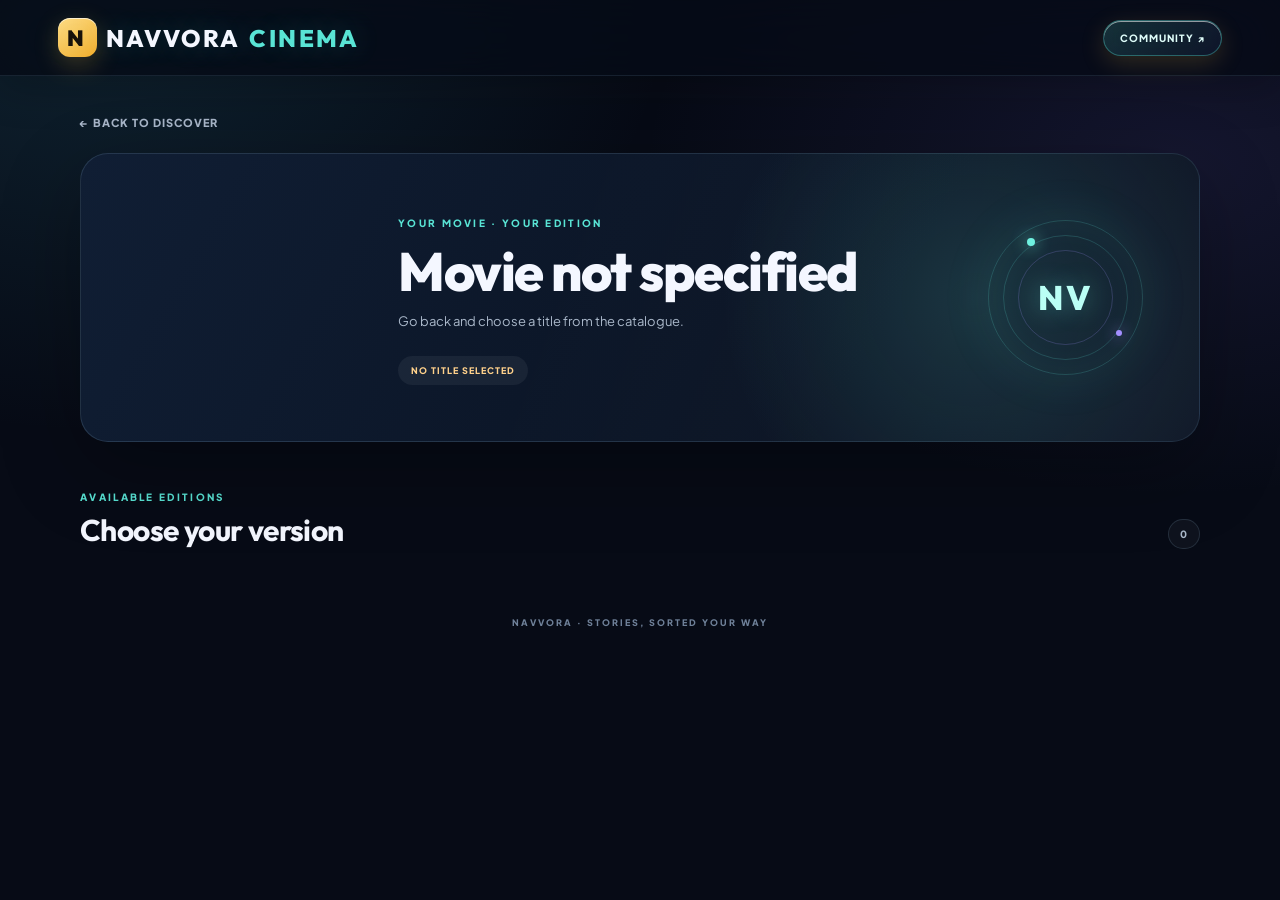
==== commit b33db5d4: "Add cinematic poster display to edition page" ====
--- a/files.html
+++ b/files.html
@@ -18,7 +18,9 @@
   </header>
   <main class="file-shell">
     <a class="back-link" href="index.html">← BACK TO DISCOVER</a>
-    <section class="file-hero">
+    <section class="file-hero prime-file-hero">
+      <div class="file-backdrop" id="fileBackdrop"></div>
+      <div class="file-poster-wrap"><img id="filePoster" alt="" /></div>
       <div class="file-hero-copy">
         <span class="file-eyebrow">YOUR MOVIE · YOUR EDITION</span>
         <h1 id="movieTitle">Finding your movie…</h1>
--- a/style.css
+++ b/style.css
@@ -1383,3 +1383,84 @@
   .category-tabs { width:100%; overflow-x:auto; justify-content:flex-start; }
   .cat-btn { flex:0 0 auto; padding:9px 13px; }
 }
+
+
+/* NAVVORA EDITION DISCOVERY PAGE */
+.file-page { min-height:100vh; }
+.file-header { position:sticky; top:0; z-index:20; }
+.file-header .brand { text-decoration:none; color:#f4f7ff; }
+.file-shell { width:min(1120px,calc(100% - 36px)); margin:0 auto; padding:34px 0 24px; }
+.back-link { display:inline-flex; color:#a9b7ca; text-decoration:none; font-size:11px; font-weight:800; letter-spacing:1px; margin:0 0 24px; transition:color .2s; }
+.back-link:hover { color:var(--navvora-cyan); }
+.file-hero {
+  min-height:270px; position:relative; overflow:hidden; display:flex; align-items:center;
+  justify-content:space-between; gap:24px; padding:clamp(28px,5vw,56px);
+  border:1px solid rgba(151,190,220,.17); border-radius:28px;
+  background:radial-gradient(circle at 80% 50%,rgba(89,228,213,.14),transparent 28%),linear-gradient(120deg,#101e34,#0a1323 70%);
+  box-shadow:0 28px 80px rgba(0,0,0,.28);
+}
+.file-hero:after { content:""; position:absolute; inset:0; pointer-events:none; background:linear-gradient(110deg,transparent 40%,rgba(255,255,255,.035)); }
+.file-hero-copy { position:relative; z-index:1; max-width:720px; }
+.file-eyebrow { color:var(--navvora-cyan); font-size:10px; font-weight:800; letter-spacing:2.3px; }
+.file-hero h1 { margin:12px 0 10px; font:800 clamp(30px,5vw,54px)/1.05 Outfit,sans-serif; letter-spacing:-1.5px; overflow-wrap:anywhere; }
+.file-hero p { margin:0; color:#aab8ca; font-size:13px; line-height:1.7; max-width:560px; }
+.file-status { display:inline-flex; align-items:center; gap:9px; margin-top:24px; padding:9px 13px; border-radius:999px; background:rgba(255,255,255,.055); color:#c3d0df; font-size:9px; font-weight:800; letter-spacing:1px; }
+.file-status.success { color:#8df3df; background:rgba(89,228,213,.1); }
+.file-status.error,.file-status.empty { color:#ffd18b; }
+.file-pulse { width:7px; height:7px; border-radius:50%; background:#67e7d7; box-shadow:0 0 14px #67e7d7; animation:filePulse 1.1s ease-in-out infinite; }
+.file-orbit { flex:0 0 155px; width:155px; height:155px; position:relative; display:grid; place-items:center; border:1px solid rgba(89,228,213,.2); border-radius:50%; box-shadow:0 0 55px rgba(89,228,213,.08),inset 0 0 40px rgba(89,228,213,.05); }
+.file-orbit:before,.file-orbit:after { content:""; position:absolute; border:1px solid rgba(89,228,213,.18); border-radius:50%; inset:14px; }
+.file-orbit:after { inset:29px; border-color:rgba(161,140,255,.22); }
+.file-orbit span { font:800 34px Outfit,sans-serif; letter-spacing:3px; color:#b8fff5; text-shadow:0 0 24px rgba(89,228,213,.4); }
+.file-orbit i,.file-orbit b { position:absolute; width:8px; height:8px; border-radius:50%; background:#6cf1df; box-shadow:0 0 15px #6cf1df; top:17px; left:38px; }
+.file-orbit b { width:6px; height:6px; top:auto; left:auto; right:20px; bottom:38px; background:#a18cff; box-shadow:0 0 15px #a18cff; }
+.edition-section { margin-top:42px; }
+.edition-heading { display:flex; justify-content:space-between; align-items:end; gap:15px; margin-bottom:18px; }
+.edition-heading h2 { margin:6px 0 0; font:700 clamp(22px,3vw,30px) Outfit,sans-serif; letter-spacing:-.6px; }
+.edition-count { color:#aab8ca; font-size:10px; font-weight:800; letter-spacing:1.2px; padding:8px 11px; border:1px solid rgba(151,190,220,.16); border-radius:999px; background:rgba(255,255,255,.035); }
+.edition-list { display:grid; gap:12px; }
+.edition-card {
+  display:grid; grid-template-columns:44px minmax(0,1fr) minmax(175px,220px); gap:18px; align-items:center;
+  padding:19px 21px; border-radius:19px; border:1px solid rgba(151,190,220,.15);
+  background:linear-gradient(115deg,rgba(20,37,60,.86),rgba(10,19,34,.9));
+  box-shadow:0 12px 34px rgba(0,0,0,.16); animation:editionRise .45s both; animation-delay:calc(var(--card-order,0)*65ms);
+  transition:transform .22s,border-color .22s,background .22s;
+}
+.edition-card:hover { transform:translateY(-3px); border-color:rgba(89,228,213,.4); background:linear-gradient(115deg,rgba(25,47,70,.94),rgba(11,22,39,.96)); }
+.edition-index { color:rgba(129,239,224,.72); font:700 17px Outfit,sans-serif; }
+.edition-info { min-width:0; }
+.edition-info h3 { margin:0; font:700 17px Outfit,sans-serif; overflow-wrap:anywhere; }
+.edition-info p { margin:5px 0 0; color:#8394ab; font-size:11px; overflow-wrap:anywhere; }
+.edition-tags { display:flex; flex-wrap:wrap; gap:7px; margin-top:12px; }
+.edition-tags span { padding:6px 9px; border:1px solid rgba(151,190,220,.12); border-radius:8px; background:rgba(255,255,255,.045); color:#b5c4d5; font-size:9px; font-weight:800; letter-spacing:.4px; }
+.edition-tags span:first-child { color:#8df3df; background:rgba(89,228,213,.09); border-color:rgba(89,228,213,.17); }
+.edition-facts { display:flex; flex-direction:column; align-items:flex-end; gap:5px; }
+.edition-facts strong { font:700 17px Outfit,sans-serif; color:#f1f7ff; }
+.edition-facts > span { color:#8293aa; font-size:9px; font-weight:800; letter-spacing:1px; }
+.edition-facts a { display:inline-flex; justify-content:center; align-items:center; gap:10px; width:100%; margin-top:8px; padding:12px 14px; border-radius:12px; color:#07131b; text-decoration:none; background:linear-gradient(115deg,#7af2e2,#55cfc8); font-size:10px; font-weight:800; letter-spacing:.5px; box-shadow:0 8px 24px rgba(89,228,213,.12); transition:transform .2s,box-shadow .2s; }
+.edition-facts a:hover { transform:translateY(-2px); box-shadow:0 12px 28px rgba(89,228,213,.23); }
+.edition-facts a span { font-size:15px; }
+.edition-skeleton { height:135px; border-radius:18px; border:1px solid rgba(151,190,220,.1); background:linear-gradient(100deg,rgba(255,255,255,.025) 20%,rgba(255,255,255,.07) 40%,rgba(255,255,255,.025) 60%); background-size:200% 100%; animation:skeletonSweep 1.4s linear infinite; }
+.file-footer { padding:50px 0 10px; text-align:center; color:#6f8199; font-size:9px; font-weight:800; letter-spacing:2px; }
+@keyframes filePulse { 50% { opacity:.35; transform:scale(.75); } }
+@keyframes editionRise { from { opacity:0; transform:translateY(12px); } to { opacity:1; transform:translateY(0); } }
+@keyframes skeletonSweep { to { background-position:-200% 0; } }
+@media(max-width:700px) {
+  .file-shell { width:min(100% - 26px,1120px); padding-top:22px; }
+  .file-hero { min-height:230px; border-radius:22px; padding:25px 21px; }
+  .file-orbit { flex-basis:86px; width:86px; height:86px; }
+  .file-orbit span { font-size:22px; }
+  .file-orbit:before { inset:8px; } .file-orbit:after { inset:17px; }
+  .file-orbit i { top:8px; left:21px; }
+  .file-orbit b { right:11px; bottom:20px; }
+  .edition-card { grid-template-columns:27px minmax(0,1fr); gap:12px; padding:16px; }
+  .edition-index { font-size:13px; }
+  .edition-facts { grid-column:2; align-items:stretch; display:grid; grid-template-columns:1fr auto; align-items:center; }
+  .edition-facts strong { font-size:15px; }
+  .edition-facts > span { text-align:right; }
+  .edition-facts a { grid-column:1/-1; }
+}
+@media(prefers-reduced-motion:reduce) {
+  .file-pulse,.file-orbit i,.edition-card,.edition-skeleton { animation:none; }
+  .edition-card,.edition-facts a { transition:none; }
+}
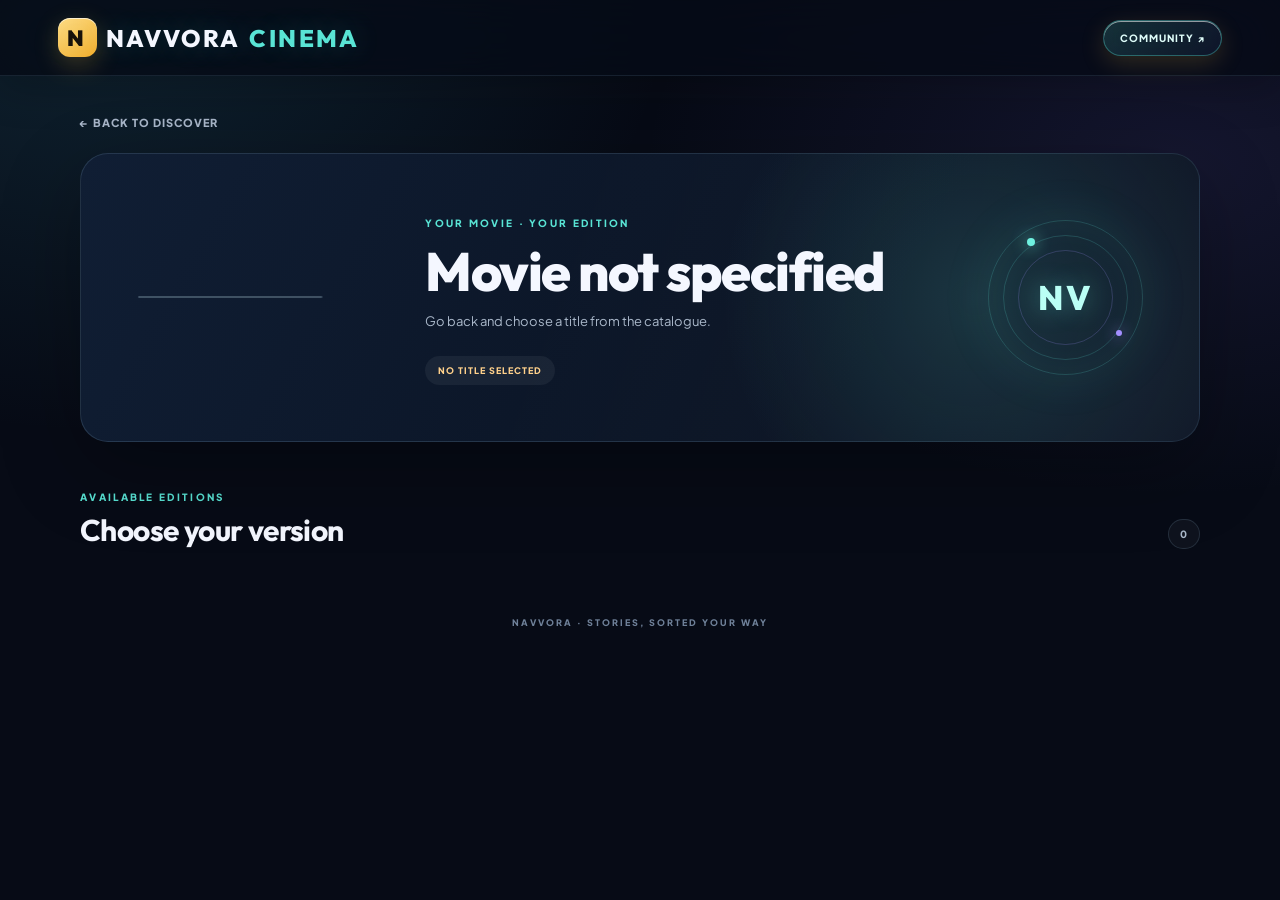
==== commit 694c9b0b: "Add cinematic movie poster and backdrop" ====
--- a/files.html
+++ b/files.html
@@ -18,9 +18,9 @@
   </header>
   <main class="file-shell">
     <a class="back-link" href="index.html">← BACK TO DISCOVER</a>
-    <section class="file-hero prime-file-hero">
+    <section class="file-hero">
       <div class="file-backdrop" id="fileBackdrop"></div>
-      <div class="file-poster-wrap"><img id="filePoster" alt="" /></div>
+      <div class="file-poster-wrap"><img id="filePoster" alt="Movie poster" /></div>
       <div class="file-hero-copy">
         <span class="file-eyebrow">YOUR MOVIE · YOUR EDITION</span>
         <h1 id="movieTitle">Finding your movie…</h1>
--- a/style.css
+++ b/style.css
@@ -1464,3 +1464,18 @@
   .file-pulse,.file-orbit i,.edition-card,.edition-skeleton { animation:none; }
   .edition-card,.edition-facts a { transition:none; }
 }
+
+/* PRIME-INSPIRED EDITION PAGE: poster + cinematic backdrop, original Navvora colors */
+.prime-file-hero { min-height:340px; align-items:center; }
+.file-backdrop { position:absolute; inset:0; background-position:center 35%; background-size:cover; opacity:.28; filter:saturate(.9); }
+.prime-file-hero:before { content:""; position:absolute; inset:0; background:linear-gradient(90deg,#07101ff9 0%,#07101fdb 42%,#07101f88 75%,#07101f45 100%),linear-gradient(0deg,#07101f 0%,transparent 60%); z-index:0; }
+.file-poster-wrap { position:relative; z-index:2; flex:0 0 185px; width:185px; border-radius:18px; overflow:hidden; border:1px solid rgba(185,220,230,.28); box-shadow:0 24px 55px rgba(0,0,0,.55),0 0 25px rgba(89,228,213,.12); transform:perspective(800px) rotateY(-4deg); }
+.file-poster-wrap img { display:block; width:100%; aspect-ratio:2/3; object-fit:cover; }
+.prime-file-hero .file-hero-copy { flex:1; }
+.prime-file-hero .file-orbit { flex:0 0 130px; width:130px; height:130px; }
+@media(max-width:700px) {
+ .prime-file-hero { display:grid; grid-template-columns:100px 1fr; min-height:unset; gap:18px; }
+ .file-poster-wrap { width:100px; flex-basis:100px; border-radius:13px; }
+ .prime-file-hero .file-hero-copy { grid-column:1/-1; grid-row:2; }
+ .prime-file-hero .file-orbit { display:none; }
+}
